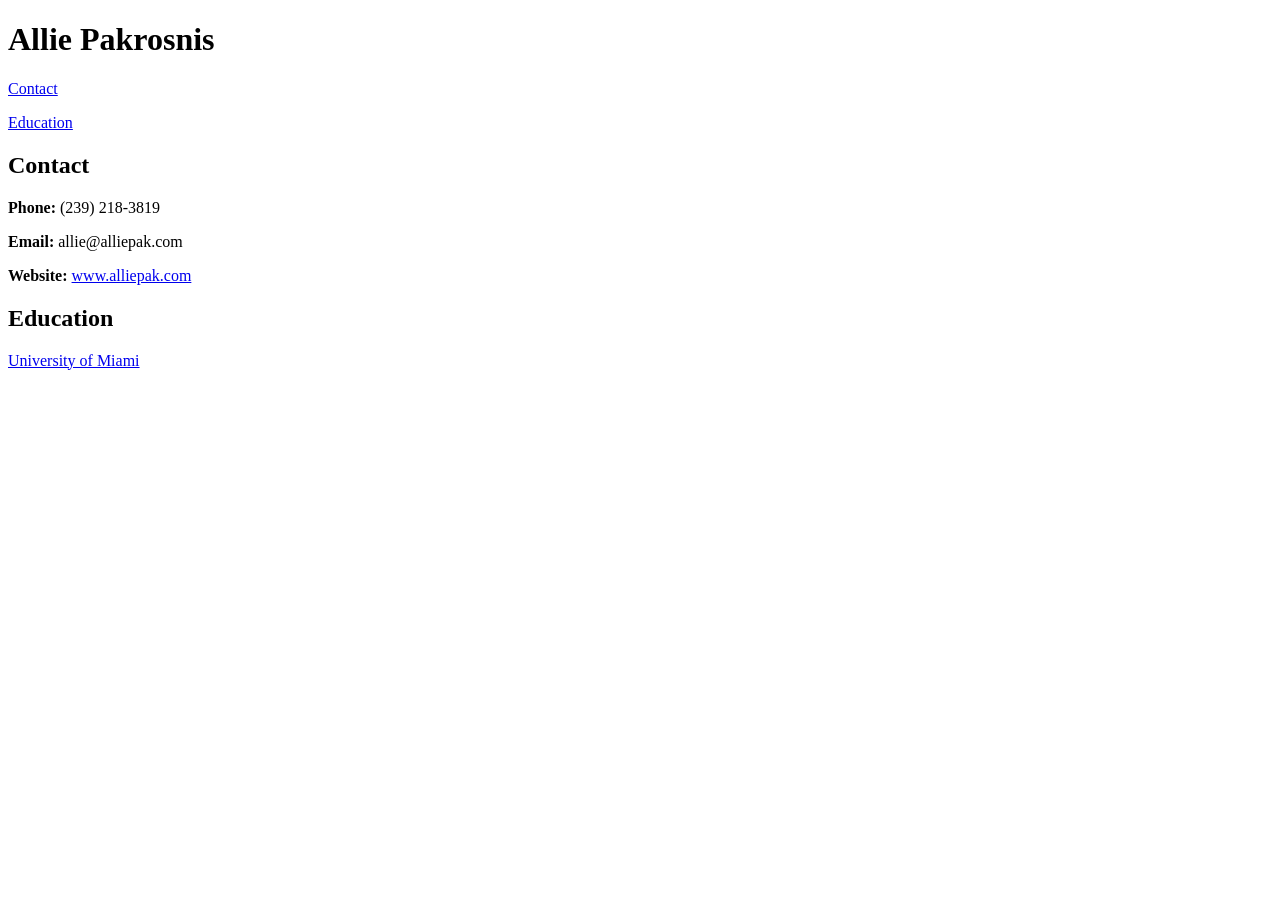
==== resume.html @ 841ded23 "Rename to resume" ====
<!DOCTYPE html>
  <head>
    <meta charset="UTF-8"/>
    <title>Allie Pakrosnis</title>
  </head>

  <main>
  <body>
    <h1>Allie Pakrosnis</h1>

    <nav>
      <p><a href="#contact">Contact</a></p>
      <p><a href="#education">Education</a></p>
    </nav>


  <section>
    <section id="contact">
    <h2>Contact</h2>
      <p><strong>Phone: </strong>(239) 218-3819</p>
      <p><strong>Email: </strong>allie@alliepak.com</p>
      <p><strong>Website: </strong><a href="http://alliepak.com">www.alliepak.com</a></p>
  </section>

  <section>
    <section id="education">
    <h2>Education</h2>
      <p><a href="http://www.miami.edu">University of Miami</a></p>
  </section>
  </body>
  </main>
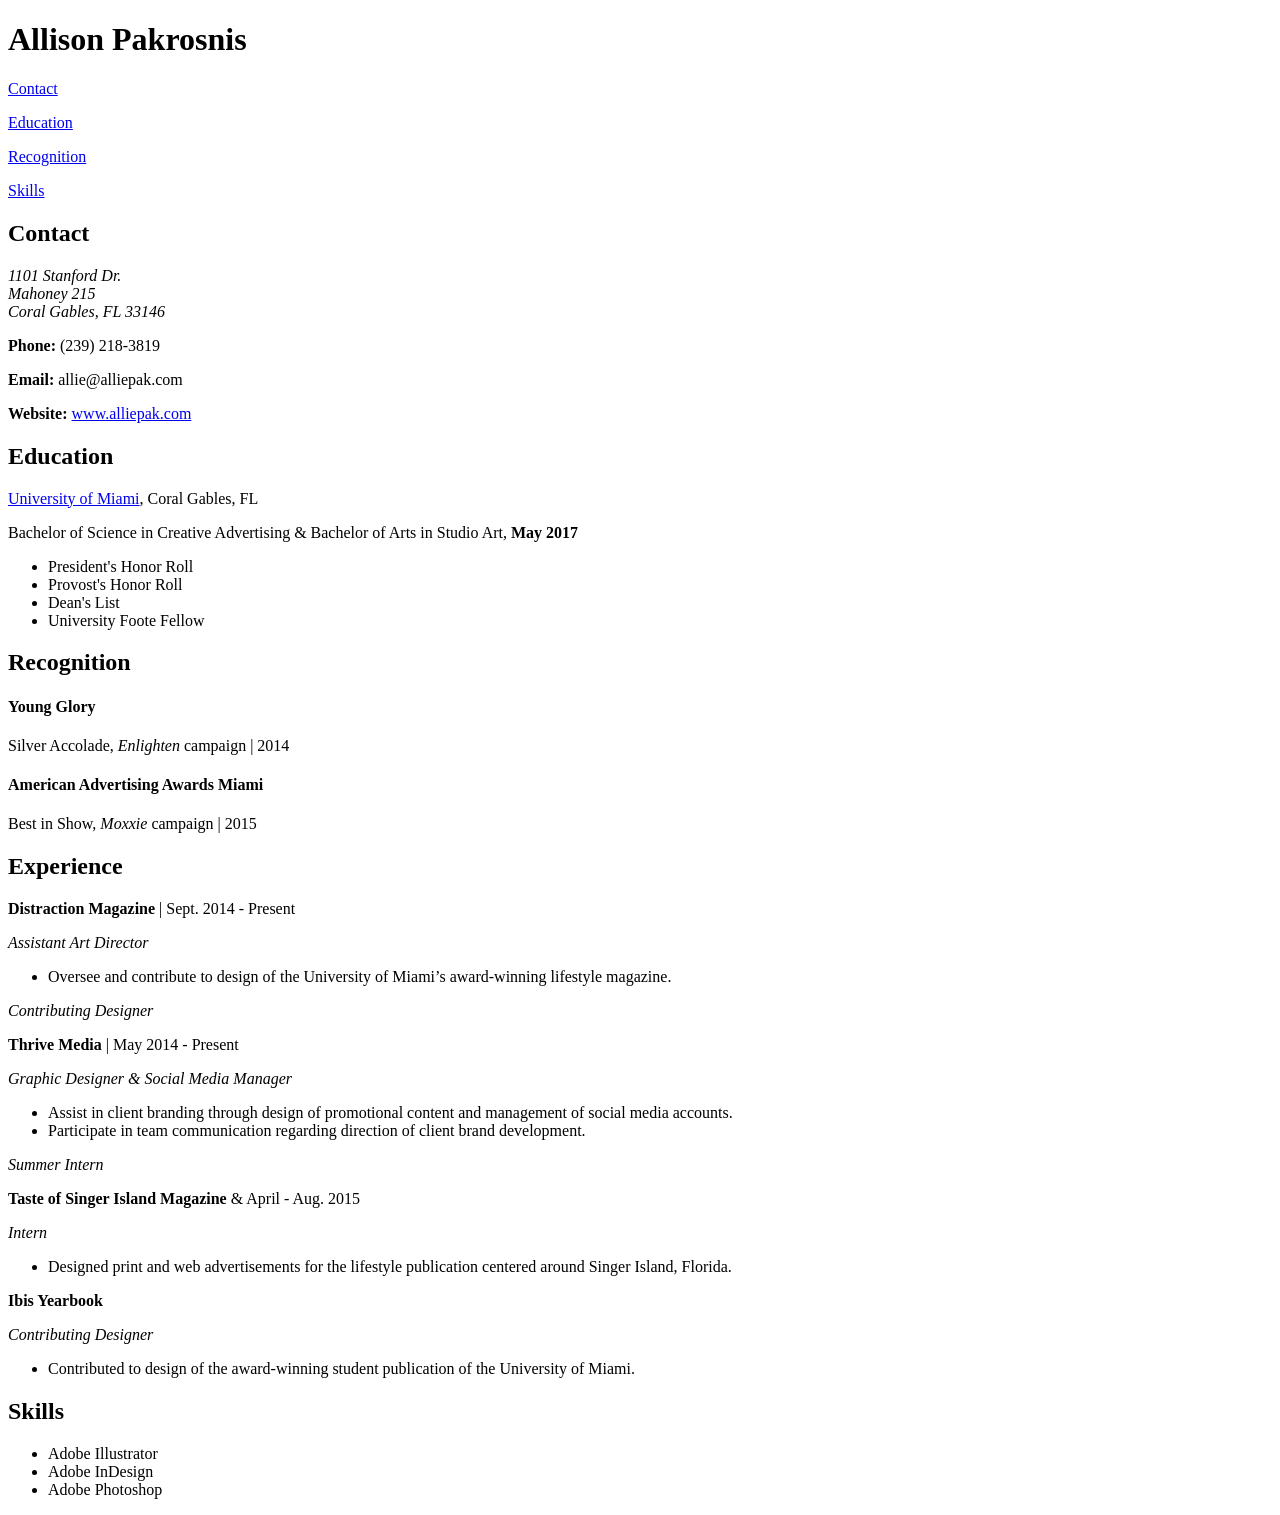
==== commit 54bb5450: "Final resume upload" ====
--- a/resume.html
+++ b/resume.html
@@ -1,31 +1,97 @@
 <!DOCTYPE html>
   <head>
     <meta charset="UTF-8"/>
-    <title>Allie Pakrosnis</title>
+    <title>Allison Pakrosnis</title>
   </head>
 
+  <body>
   <main>
-  <body>
-    <h1>Allie Pakrosnis</h1>
+    <header>
+      <h1>Allison Pakrosnis</h1>
+    </header>
 
     <nav>
       <p><a href="#contact">Contact</a></p>
       <p><a href="#education">Education</a></p>
+      <p><a href="#recognition">Recognition</a></p>
+      <p><a href="#skills">Skills</a></p>
     </nav>
 
 
-  <section>
     <section id="contact">
     <h2>Contact</h2>
+      <address>1101 Stanford Dr.<br/>
+        Mahoney 215<br/>
+        Coral Gables, FL 33146<br/>
+      </address>
       <p><strong>Phone: </strong>(239) 218-3819</p>
       <p><strong>Email: </strong>allie@alliepak.com</p>
       <p><strong>Website: </strong><a href="http://alliepak.com">www.alliepak.com</a></p>
+    </section>
+
+
+    <section id="education">
+    <h2>Education</h2>
+    <p><a href="http://www.miami.edu">University of Miami</a>, Coral Gables, FL</p>
+    <p>Bachelor of Science in Creative Advertising &amp; Bachelor of Arts in Studio Art, <strong>May 2017</strong></p>
+    <ul>
+      <li>President's Honor Roll</li>
+      <li>Provost's Honor Roll</li>
+      <li>Dean's List</li>
+      <li>University Foote Fellow</li>
+    </ul>
   </section>
 
-  <section>
-    <section id="education">
-    <h2>Education</h2>
-      <p><a href="http://www.miami.edu">University of Miami</a></p>
+
+    <section id="recognition">
+    <h2>Recognition</h2>
+    <h4>Young Glory</h4>
+      <p>Silver Accolade, <em>Enlighten</em> campaign &vert; 2014
+    <h4>American Advertising Awards Miami</h4>
+      <p>Best in Show, <em>Moxxie</em> campaign &vert; 2015</p>
   </section>
+
+
+    <section id="experience">
+    <h2>Experience</h2>
+
+    <p><strong>Distraction Magazine</strong> &vert; Sept. 2014 - Present</p>
+    <p><em>Assistant Art Director</em></p>
+      <ul>
+        <li>Oversee and contribute to design of the University of Miami’s award-winning lifestyle magazine.</li>
+      </ul>
+    <p><em>Contributing Designer</em></p>
+
+    <p><strong>Thrive Media</strong> &vert; May 2014 - Present</p>
+    <p><em>Graphic Designer &amp; Social Media Manager</em>
+      <ul>
+        <li>Assist in client branding through design of promotional content and management of social media accounts.</li>
+        <li>Participate in team communication regarding direction of client brand development.</li>
+      </ul>
+    <p><em>Summer Intern</em></p>
+
+    <p><strong>Taste of Singer Island Magazine</strong> &amp; April - Aug. 2015</p>
+    <p><em>Intern</em></p>
+      <ul>
+        <li>Designed print and web advertisements for the lifestyle publication centered around Singer Island, Florida.</li>
+      </ul>
+
+    <p><strong>Ibis Yearbook</strong></p>
+    <p><em>Contributing Designer</em></p>
+      <ul>
+        <li>Contributed to design of the award-winning student publication of the University of Miami.</li>
+      </ul>
+  </section>
+
+
+    <section id="skills">
+    <h2>Skills</h2>
+      <ul>
+        <li>Adobe Illustrator</li>
+        <li>Adobe InDesign</li>
+        <li>Adobe Photoshop</li>
+      </ul>
+  </section>
+
+  </main>
   </body>
-  </main>
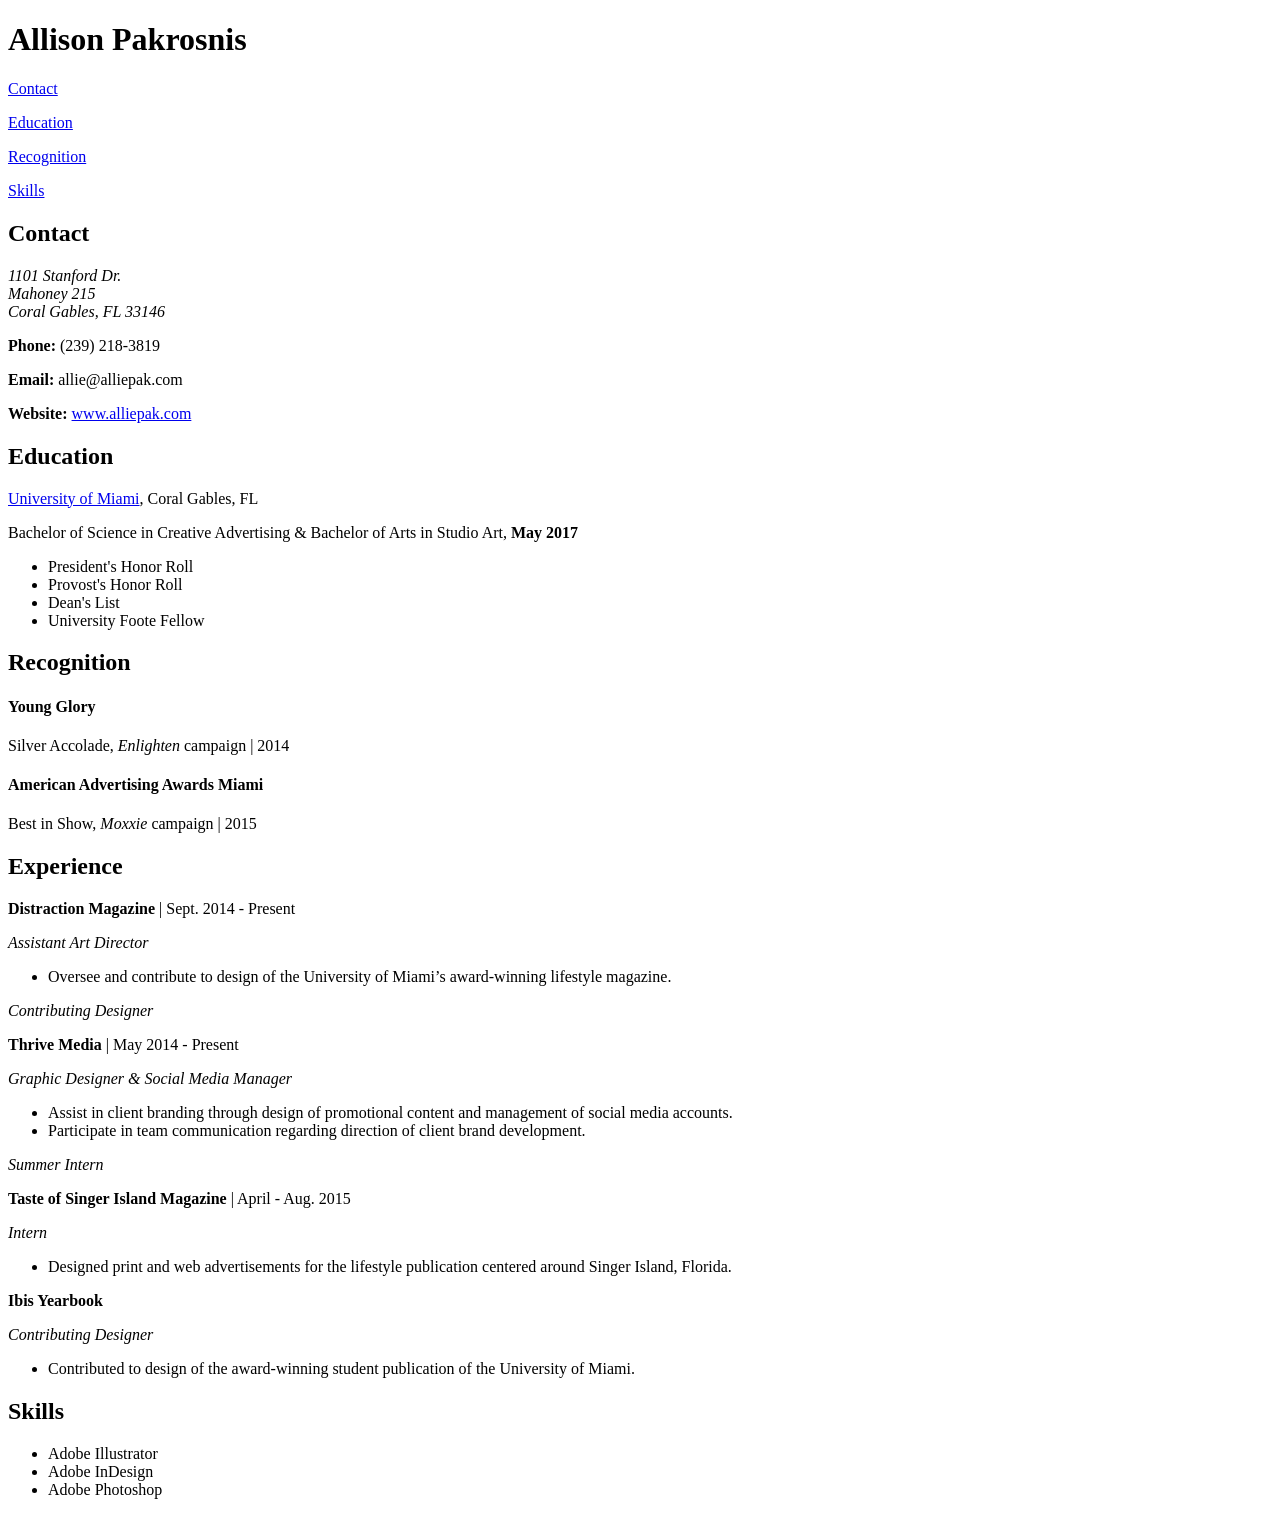
==== commit d4a41bbe: "Final resume update" ====
--- a/resume.html
+++ b/resume.html
@@ -70,7 +70,7 @@
       </ul>
     <p><em>Summer Intern</em></p>
 
-    <p><strong>Taste of Singer Island Magazine</strong> &amp; April - Aug. 2015</p>
+    <p><strong>Taste of Singer Island Magazine</strong> &vert; April - Aug. 2015</p>
     <p><em>Intern</em></p>
       <ul>
         <li>Designed print and web advertisements for the lifestyle publication centered around Singer Island, Florida.</li>
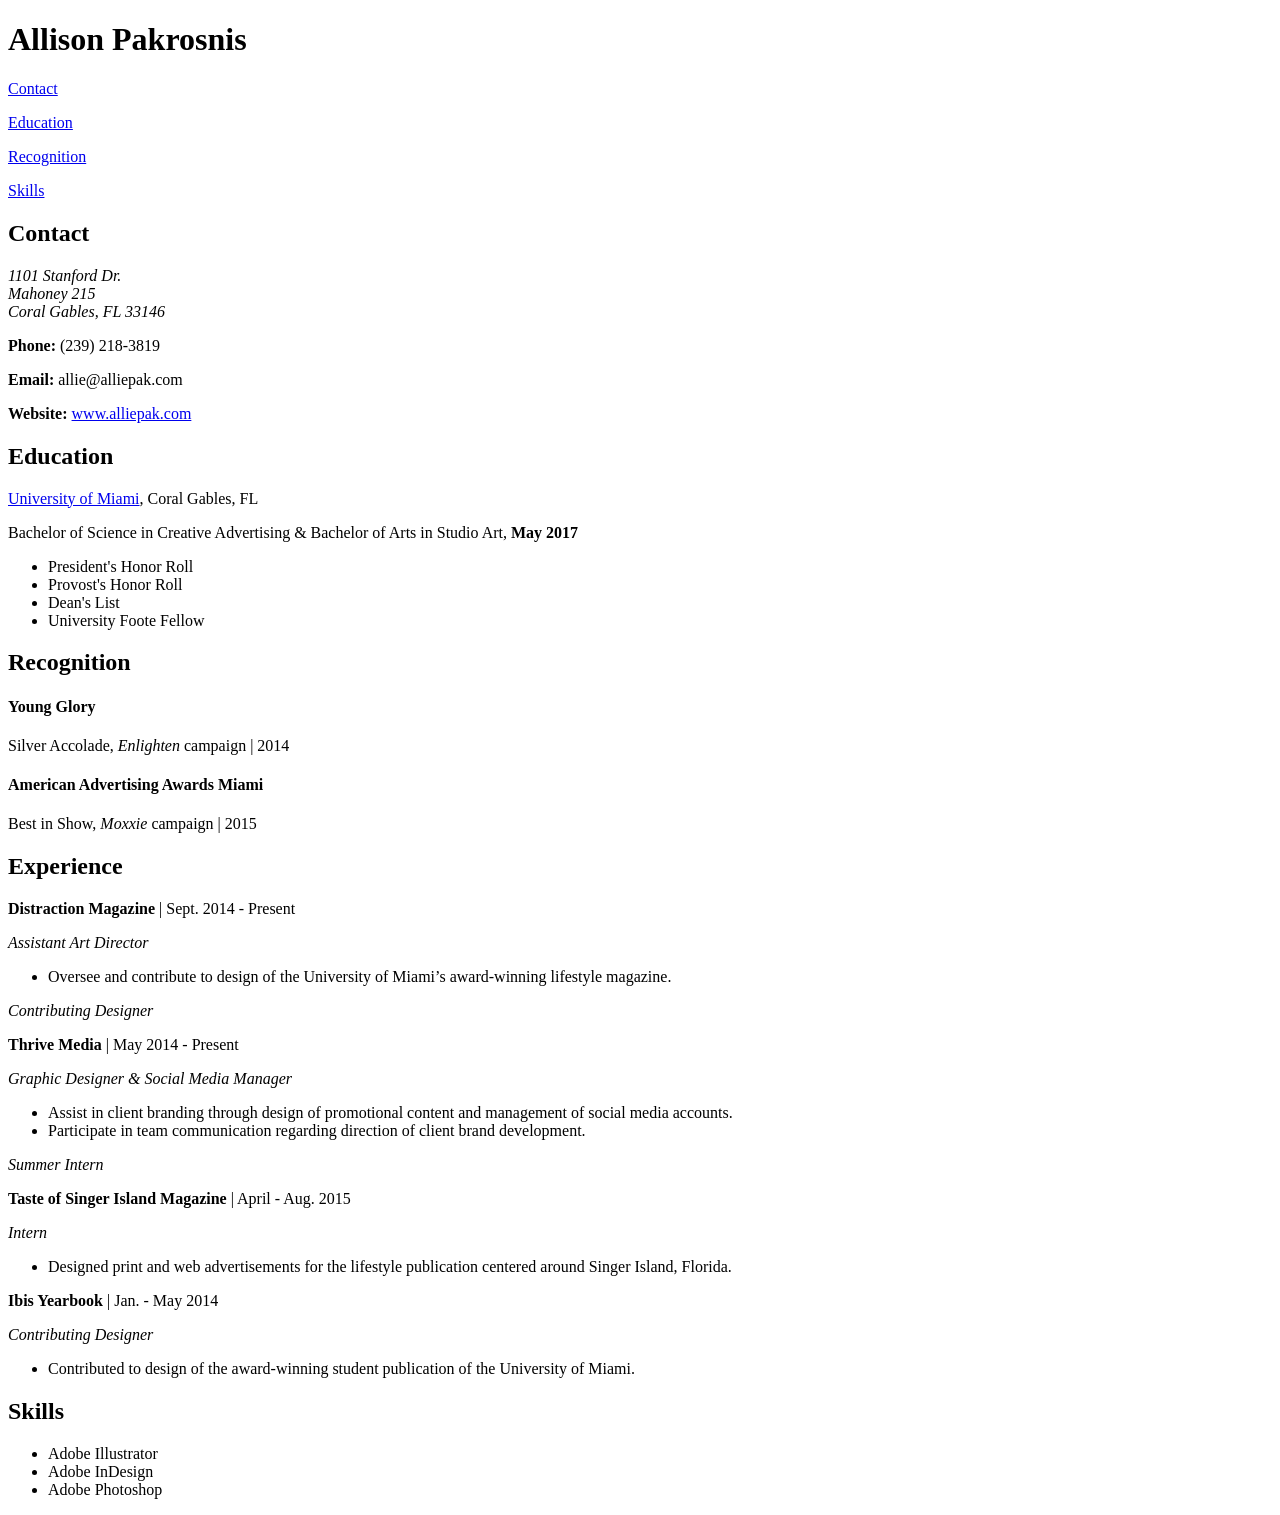
==== commit 72ef99a9: "FINAL RESUME UPDATE" ====
--- a/resume.html
+++ b/resume.html
@@ -76,7 +76,7 @@
         <li>Designed print and web advertisements for the lifestyle publication centered around Singer Island, Florida.</li>
       </ul>
 
-    <p><strong>Ibis Yearbook</strong></p>
+    <p><strong>Ibis Yearbook</strong> &vert; Jan. - May 2014</p>
     <p><em>Contributing Designer</em></p>
       <ul>
         <li>Contributed to design of the award-winning student publication of the University of Miami.</li>
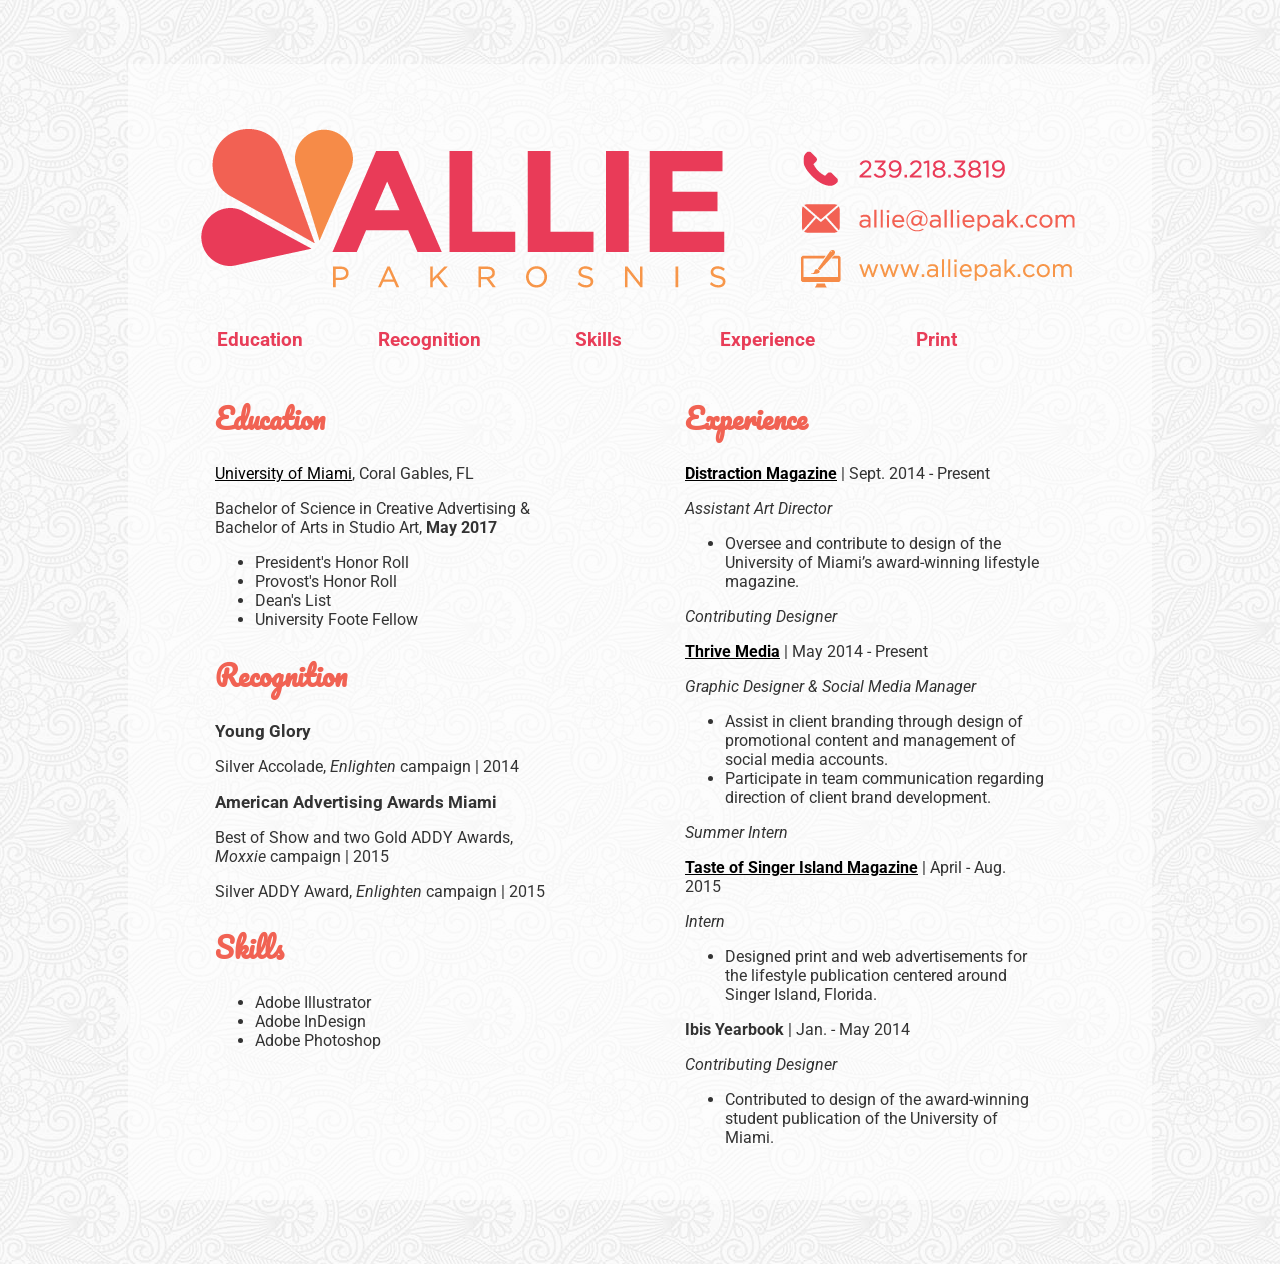
==== commit 40c93094: "Final changes" ====
--- a/resume.html
+++ b/resume.html
@@ -1,97 +1,114 @@
 <!DOCTYPE html>
   <head>
     <meta charset="UTF-8"/>
-    <title>Allison Pakrosnis</title>
+    <title>Allie Pakrosnis</title>
+    <link rel="stylesheet" media="screen" href="css/screen.css" />
+    <link rel="stylesheet" media="print" href="css/print.css" />
   </head>
 
   <body>
+
+  <div id="container">
+
   <main>
     <header>
-      <h1>Allison Pakrosnis</h1>
+      <p>
+        <a href="http://www.alliepak.com" target="_BLANK"><img src="header-image.png" id="color" alt="Allie Pakrosnis Header"/><img src="header-image-bw.png" id="bw" alt="Allie Pakrosnis Header BW"/></a>
+      </p>
     </header>
 
+
     <nav>
-      <p><a href="#contact">Contact</a></p>
-      <p><a href="#education">Education</a></p>
-      <p><a href="#recognition">Recognition</a></p>
-      <p><a href="#skills">Skills</a></p>
+      <ul>
+        <li><a href="#education">Education</a></li>
+        <li><a href="#recognition">Recognition</a></li>
+        <li><a href="#skills">Skills</a></li>
+        <li><a href="#experience">Experience</a></li>
+        <li><a href="javascript:window.print();">Print</a></li>
+      </ul>
     </nav>
 
 
-    <section id="contact">
-    <h2>Contact</h2>
-      <address>1101 Stanford Dr.<br/>
-        Mahoney 215<br/>
-        Coral Gables, FL 33146<br/>
-      </address>
-      <p><strong>Phone: </strong>(239) 218-3819</p>
-      <p><strong>Email: </strong>allie@alliepak.com</p>
-      <p><strong>Website: </strong><a href="http://alliepak.com">www.alliepak.com</a></p>
+    <div class="column1">
+
+    <section id="education">
+      <h1>Education</h1>
+        <p><a href="http://www.miami.edu">University of Miami</a>, Coral Gables, FL</p>
+        <p>Bachelor of Science in Creative Advertising &amp; Bachelor of Arts in Studio Art, <strong>May 2017</strong></p>
+          <ul>
+            <li>President's Honor Roll</li>
+            <li>Provost's Honor Roll</li>
+            <li>Dean's List</li>
+            <li>University Foote Fellow</li>
+          </ul>
     </section>
 
+    <section id="recognition">
+      <h1>Recognition</h1>
+      <h2><strong>Young Glory</strong></h2>
+        <p>Silver Accolade, <em>Enlighten</em> campaign &vert; 2014
+      <h2><strong>American Advertising Awards Miami</strong></h2>
+        <p>Best of Show and two Gold ADDY Awards,<br/> <em>Moxxie</em> campaign &vert; 2015</p>
+        <p>Silver ADDY Award, <em>Enlighten</em> campaign &vert; 2015</p>
+    </section>
 
-    <section id="education">
-    <h2>Education</h2>
-    <p><a href="http://www.miami.edu">University of Miami</a>, Coral Gables, FL</p>
-    <p>Bachelor of Science in Creative Advertising &amp; Bachelor of Arts in Studio Art, <strong>May 2017</strong></p>
-    <ul>
-      <li>President's Honor Roll</li>
-      <li>Provost's Honor Roll</li>
-      <li>Dean's List</li>
-      <li>University Foote Fellow</li>
-    </ul>
-  </section>
+    <section id="skills">
+      <h1>Skills</h1>
+        <ul>
+          <li>Adobe Illustrator</li>
+          <li>Adobe InDesign</li>
+          <li>Adobe Photoshop</li>
+        </ul>
+      </section>
+
+    </div>
 
 
-    <section id="recognition">
-    <h2>Recognition</h2>
-    <h4>Young Glory</h4>
-      <p>Silver Accolade, <em>Enlighten</em> campaign &vert; 2014
-    <h4>American Advertising Awards Miami</h4>
-      <p>Best in Show, <em>Moxxie</em> campaign &vert; 2015</p>
-  </section>
-
+    <div class="column2">
 
     <section id="experience">
-    <h2>Experience</h2>
+    <h1>Experience</h1>
 
-    <p><strong>Distraction Magazine</strong> &vert; Sept. 2014 - Present</p>
-    <p><em>Assistant Art Director</em></p>
-      <ul>
-        <li>Oversee and contribute to design of the University of Miami’s award-winning lifestyle magazine.</li>
-      </ul>
-    <p><em>Contributing Designer</em></p>
+    <article>
+      <p><a href="http://www.distractionmagazine.com/"><strong>Distraction Magazine</strong></a> &vert; Sept. 2014 - Present</p>
+      <p><em>Assistant Art Director</em></p>
+        <ul>
+          <li>Oversee and contribute to design of the University of Miami’s award-winning lifestyle magazine.</li>
+        </ul>
+      <p><em>Contributing Designer</em></p>
+    </article>
 
-    <p><strong>Thrive Media</strong> &vert; May 2014 - Present</p>
-    <p><em>Graphic Designer &amp; Social Media Manager</em>
-      <ul>
-        <li>Assist in client branding through design of promotional content and management of social media accounts.</li>
-        <li>Participate in team communication regarding direction of client brand development.</li>
-      </ul>
-    <p><em>Summer Intern</em></p>
+    <article>
+      <p><a href="http://www.thrivefocus.com/"><strong>Thrive Media</strong></a> &vert; May 2014 - Present</p>
+      <p><em>Graphic Designer &amp; Social Media Manager</em>
+        <ul>
+          <li>Assist in client branding through design of promotional content and management of social media accounts.</li>
+          <li>Participate in team communication regarding direction of client brand development.</li>
+        </ul>
+      <p><em>Summer Intern</em></p>
+    </article>
 
-    <p><strong>Taste of Singer Island Magazine</strong> &vert; April - Aug. 2015</p>
+    <article>
+    <p><a href="http://www.tasteofsingerisland.com/"><strong>Taste of Singer Island Magazine</strong></a> &vert; April - Aug. 2015</p>
     <p><em>Intern</em></p>
       <ul>
         <li>Designed print and web advertisements for the lifestyle publication centered around Singer Island, Florida.</li>
       </ul>
+    </article>
 
+    <article>
     <p><strong>Ibis Yearbook</strong> &vert; Jan. - May 2014</p>
     <p><em>Contributing Designer</em></p>
       <ul>
         <li>Contributed to design of the award-winning student publication of the University of Miami.</li>
       </ul>
-  </section>
+    </article>
+    </section>
 
-
-    <section id="skills">
-    <h2>Skills</h2>
-      <ul>
-        <li>Adobe Illustrator</li>
-        <li>Adobe InDesign</li>
-        <li>Adobe Photoshop</li>
-      </ul>
-  </section>
+    </div>
 
   </main>
+
+  </div>
+
   </body>
--- a/css/screen.css
+++ b/css/screen.css
@@ -0,0 +1,77 @@
+@import url(http://fonts.googleapis.com/css?family=Roboto:400,700);
+@import url(http://fonts.googleapis.com/css?family=Pacifico);
+
+body {
+  color: #333;
+  font-size: 16px;
+  font-family: 'Roboto', sans-serif;
+  background-image: url("../symphony.png");
+}
+
+#container {
+  background-color: rgba(255,255,255,0.6);
+  margin: 4em auto;
+  width: 960px;
+  position: relative;
+  overflow: auto;
+  padding: 2em;
+}
+
+main {
+  overflow: auto;
+}
+
+header img {
+  display: block;
+  margin: 0px auto;
+}
+
+img#bw {
+  display: none;
+}
+
+.column1, .column2 {
+  float: left;
+  width: 360px;
+  margin: 5px;
+  padding-left: 50px;
+  padding-right: 50px;
+}
+
+nav li {
+  display: inline-block;
+  text-align: center;
+  width: 110px;
+  margin-right: 50px;
+  margin-left: 5px;
+}
+
+nav a {
+  display: block;
+  text-decoration: none;
+  color: rgb(232,61,88);
+  font-size: 1.2em;
+  font-weight: bold;
+}
+
+nav a:hover {
+  color: rgb(241,98,83);
+}
+
+h1 {
+  font-family: 'Pacifico', cursive;
+  font-size: 1.7em;
+  color: rgb(241,98,83);
+}
+
+h2 {
+  font-size: 1.05em;
+}
+
+a {
+  color: black;
+}
+
+a:hover {
+  color: rgb(241,98,83);
+}
--- a/css/print.css
+++ b/css/print.css
@@ -0,0 +1,34 @@
+* {
+  color: black;
+  background: transparent;
+  font-size: 12pt;
+  font-family: "RobotoSlab-Regular", serif;
+}
+
+@page {
+  margin: 0.5in;
+}
+
+img#color {
+  display: none;
+}
+
+img#bw {
+  display: block;
+}
+
+nav {
+  display: none;
+}
+
+a {
+  text-decoration: none;
+}
+
+h1 {
+  font-size: 22pt;
+}
+
+h2 {
+  font-size: 18pt;
+}
